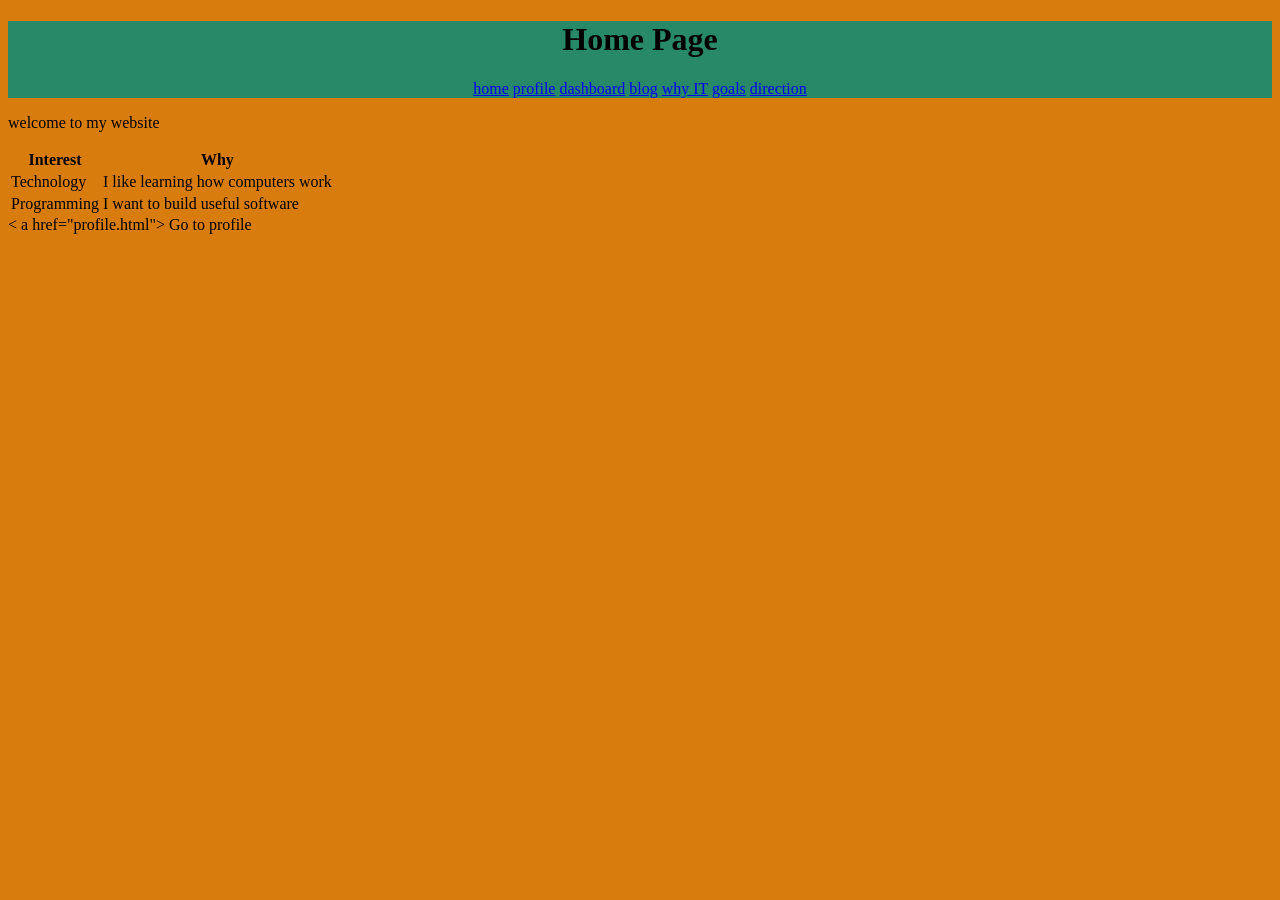
==== index.html @ 0f148d78 "initial portfolio" ====
<!DOCTYPE html>
<html lang="en">

<head>
    <meta charset="UTF-8">
    <title>Home</title>
    <link rel="stylesheet" href="css/style.css">
</head>

<body>
    <header>
    <h1>Home Page</h1>
    <nav>
        <a href="index.html">home</a>
        <a href="profile.html">profile</a>
        <a
    href="dashboard.html">dashboard</a>
         <a href="blog.html">blog</a>
         <a href="why-it.html">why IT</a>
         <a href="goals.html">goals</a>
         <a href="direction.html">direction</a>
         
         </nav>
        </header>
    <main>
      
    
    <p>
        welcome to my website
    </p>
    <table>
        <tr>
            <th>Interest</th>
            <th>Why</th>
        </tr>
    
        <tr>
            <td>Technology</td>
            <td>I like learning how computers work</td>
        </tr>
    
        <tr>
            <td>Programming</td>
            <td>I want to build useful software</td>
        </tr>
    </table>
    < a href="profile.html"> Go to profile</a>
    <img src='images/hz-university-of-applied-sciences-logo.png" alt="HZ UNIVERSITY LOGO">
    </main>
</body>

</html>
---- css/style.css ----
body{
    background-color: rgb(216, 125, 13);
}
header{
    background-color: rgb(39, 137, 104);
    text-align: center;
    padding: 20px 10;
}
hz-logo{ width: 70px;
    height: auto;
display: block;
margin-left: 0;
margin-right: auto;}
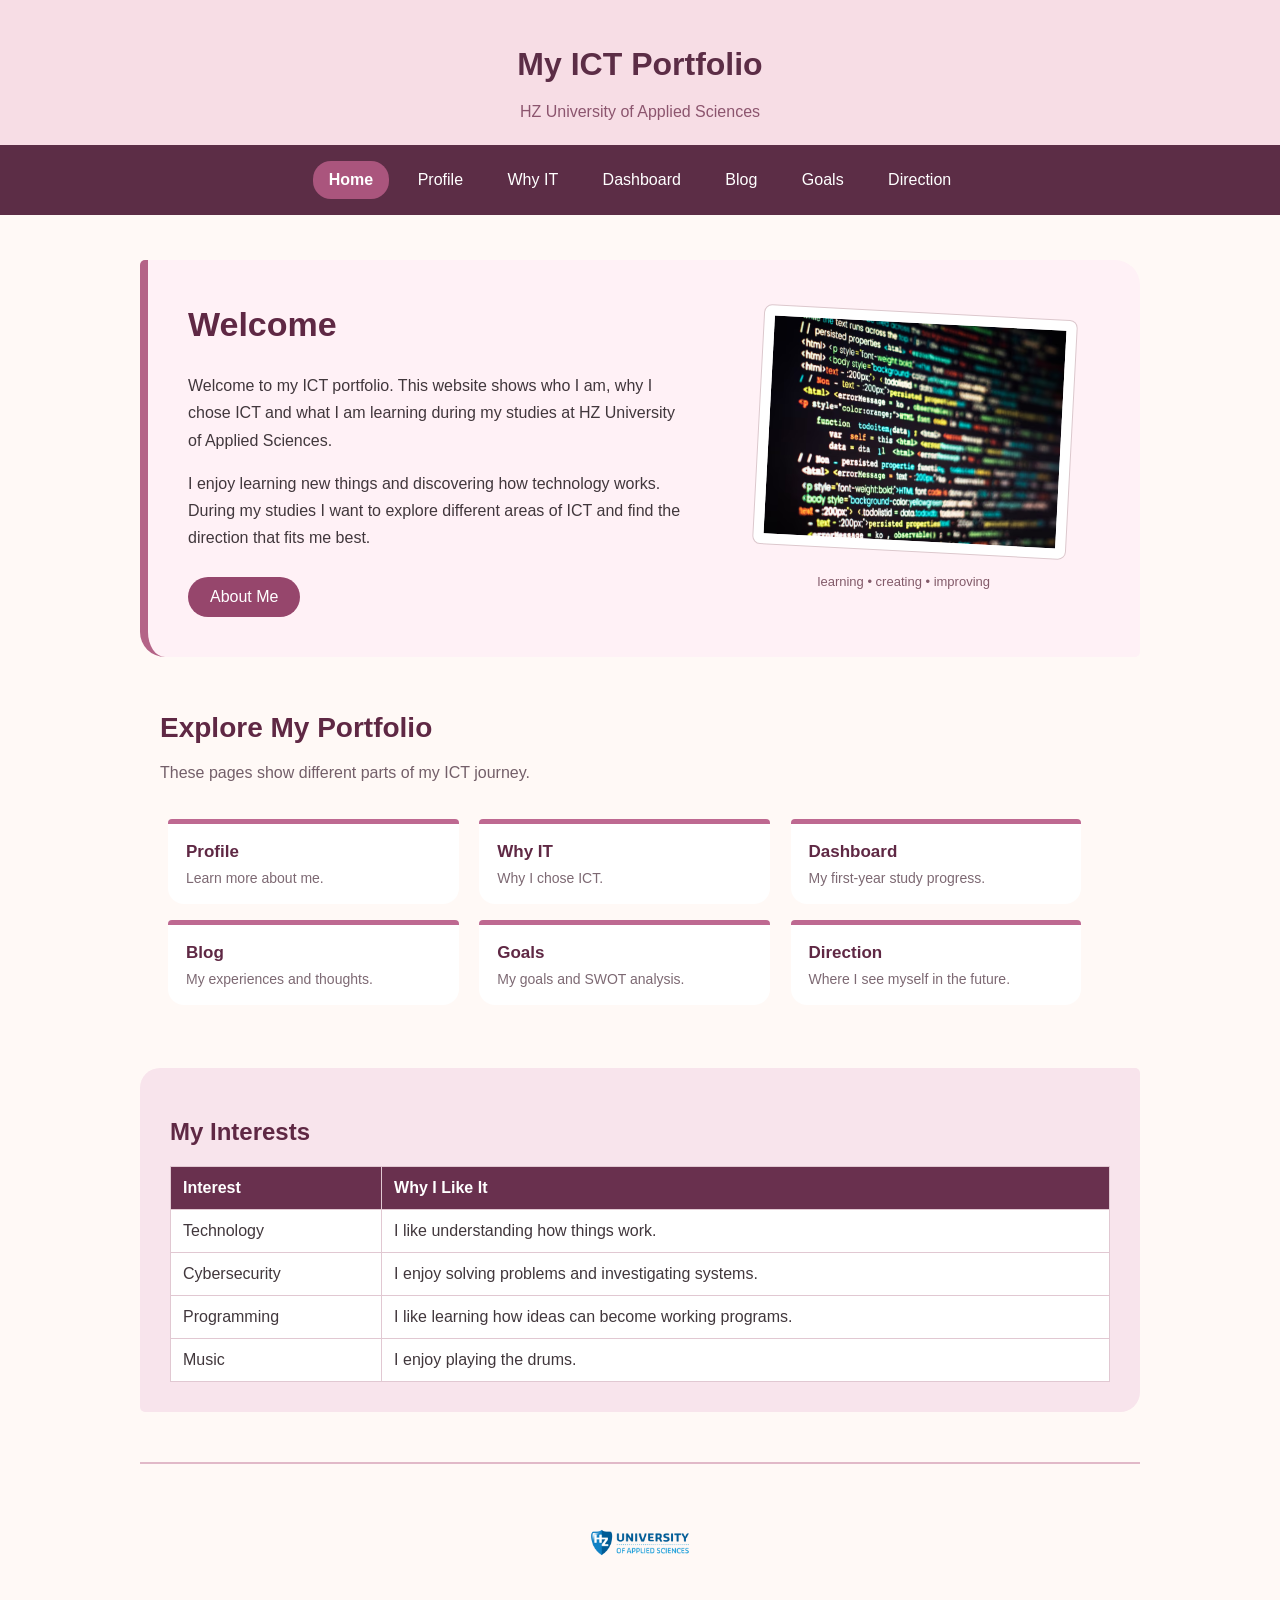
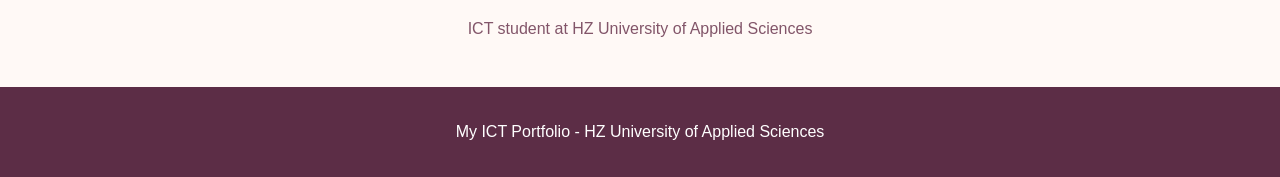
==== commit c5f016d7: "final portfolio" ====
--- a/index.html
+++ b/index.html
@@ -1,52 +1,151 @@
-<!DOCTYPE html>
+<!doctype html>
 <html lang="en">
+  <head>
+    <meta charset="UTF-8" />
+    <meta name="viewport" content="width=device-width, initial-scale=1.0" />
 
-<head>
-    <meta charset="UTF-8">
-    <title>Home</title>
-    <link rel="stylesheet" href="css/style.css">
-</head>
+    <title>Home - My ICT Portfolio</title>
 
-<body>
+    <meta
+      name="description"
+      content="My ICT portfolio about my interests, motivation and study journey at HZ University of Applied Sciences."
+    />
+
+    <link rel="stylesheet" href="css/style.css" />
+  </head>
+
+  <body>
     <header>
-    <h1>Home Page</h1>
-    <nav>
-        <a href="index.html">home</a>
-        <a href="profile.html">profile</a>
-        <a
-    href="dashboard.html">dashboard</a>
-         <a href="blog.html">blog</a>
-         <a href="why-it.html">why IT</a>
-         <a href="goals.html">goals</a>
-         <a href="direction.html">direction</a>
-         
-         </nav>
-        </header>
+      <h1>My ICT Portfolio</h1>
+
+      <p class="header-text">HZ University of Applied Sciences</p>
+
+      <nav>
+        <a href="index.html" class="active">Home</a>
+        <a href="profile.html">Profile</a>
+        <a href="why-it.html">Why IT</a>
+        <a href="dashboard.html">Dashboard</a>
+        <a href="blog.html">Blog</a>
+        <a href="goals.html">Goals</a>
+        <a href="direction.html">Direction</a>
+      </nav>
+    </header>
+
     <main>
-      
-    
-    <p>
-        welcome to my website
-    </p>
-    <table>
-        <tr>
+      <section class="home-intro">
+        <div class="intro-text">
+          <h2>Welcome</h2>
+
+          <p>
+            Welcome to my ICT portfolio. This website shows who I am, why I
+            chose ICT and what I am learning during my studies at HZ University
+            of Applied Sciences.
+          </p>
+
+          <p>
+            I enjoy learning new things and discovering how technology works.
+            During my studies I want to explore different areas of ICT and find
+            the direction that fits me best.
+          </p>
+
+          <a href="profile.html" class="home-button"> About Me </a>
+        </div>
+
+        <div class="intro-photo">
+          <img
+            src="images/computer.png"
+            alt="Computer and programming"
+            class="code-photo"
+          />
+
+          <p>learning • creating • improving</p>
+        </div>
+      </section>
+
+      <section class="explore-section">
+        <h2>Explore My Portfolio</h2>
+
+        <p class="explore-text">
+          These pages show different parts of my ICT journey.
+        </p>
+
+        <div class="portfolio-menu">
+          <a href="profile.html" class="portfolio-item">
+            <strong>Profile</strong>
+            <span>Learn more about me.</span>
+          </a>
+
+          <a href="why-it.html" class="portfolio-item">
+            <strong>Why IT</strong>
+            <span>Why I chose ICT.</span>
+          </a>
+
+          <a href="dashboard.html" class="portfolio-item">
+            <strong>Dashboard</strong>
+            <span>My first-year study progress.</span>
+          </a>
+
+          <a href="blog.html" class="portfolio-item">
+            <strong>Blog</strong>
+            <span>My experiences and thoughts.</span>
+          </a>
+
+          <a href="goals.html" class="portfolio-item">
+            <strong>Goals</strong>
+            <span>My goals and SWOT analysis.</span>
+          </a>
+
+          <a href="direction.html" class="portfolio-item">
+            <strong>Direction</strong>
+            <span>Where I see myself in the future.</span>
+          </a>
+        </div>
+      </section>
+
+      <section class="interest-section">
+        <h2>My Interests</h2>
+
+        <table>
+          <tr>
             <th>Interest</th>
-            <th>Why</th>
-        </tr>
-    
-        <tr>
+            <th>Why I Like It</th>
+          </tr>
+
+          <tr>
             <td>Technology</td>
-            <td>I like learning how computers work</td>
-        </tr>
-    
-        <tr>
+            <td>I like understanding how things work.</td>
+          </tr>
+
+          <tr>
+            <td>Cybersecurity</td>
+            <td>I enjoy solving problems and investigating systems.</td>
+          </tr>
+
+          <tr>
             <td>Programming</td>
-            <td>I want to build useful software</td>
-        </tr>
-    </table>
-    < a href="profile.html"> Go to profile</a>
-    <img src='images/hz-university-of-applied-sciences-logo.png" alt="HZ UNIVERSITY LOGO">
+            <td>I like learning how ideas can become working programs.</td>
+          </tr>
+
+          <tr>
+            <td>Music</td>
+            <td>I enjoy playing the drums.</td>
+          </tr>
+        </table>
+      </section>
+
+      <section class="hz-section">
+        <img
+          src="images/hz.png"
+          alt="HZ University of Applied Sciences logo"
+          class="hz-logo"
+        />
+
+        <p>ICT student at HZ University of Applied Sciences</p>
+      </section>
     </main>
-</body>
 
-</html>+    <footer>
+      <p>My ICT Portfolio - HZ University of Applied Sciences</p>
+    </footer>
+  </body>
+</html>
--- a/css/style.css
+++ b/css/style.css
@@ -1,13 +1,1031 @@
-body{
-    background-color: rgb(216, 125, 13);
-}
-header{
-    background-color: rgb(39, 137, 104);
-    text-align: center;
-    padding: 20px 10;
-}
-hz-logo{ width: 70px;
-    height: auto;
-display: block;
-margin-left: 0;
-margin-right: auto;}+body {
+  background-color: rgb(255, 249, 246);
+  font-family: Arial, sans-serif;
+  margin: 0;
+  color: rgb(65, 55, 60);
+}
+
+/* =========================================
+   HEADER
+   ========================================= */
+
+header {
+  background-color: rgb(247, 221, 229);
+  text-align: center;
+  padding-top: 25px;
+}
+
+header h1 {
+  color: rgb(92, 45, 70);
+  margin-bottom: 5px;
+  font-size: 32px;
+}
+
+.header-text {
+  color: rgb(140, 85, 110);
+  margin-bottom: 20px;
+}
+
+/* =========================================
+   NAVIGATION
+   ========================================= */
+
+nav {
+  background-color: rgb(92, 45, 70);
+  padding: 12px;
+  text-align: center;
+}
+
+nav a {
+  color: white;
+  text-decoration: none;
+  display: inline-block;
+  padding: 10px 16px;
+  margin: 4px;
+  border-radius: 18px;
+}
+
+nav a:hover {
+  background-color: rgb(190, 105, 145);
+}
+
+nav a:active {
+  background-color: rgb(65, 28, 48);
+}
+
+nav a.active {
+  background-color: rgb(170, 85, 125);
+  font-weight: bold;
+}
+
+/* =========================================
+   MAIN
+   ========================================= */
+
+main {
+  width: 85%;
+  max-width: 1000px;
+  margin: 45px auto;
+}
+
+article,
+section {
+  box-sizing: border-box;
+}
+
+/* =========================================
+   GENERAL
+   ========================================= */
+
+h2,
+h3 {
+  color: rgb(125, 55, 90);
+}
+
+p {
+  line-height: 1.6;
+}
+
+ul {
+  line-height: 1.8;
+}
+
+main a {
+  text-decoration: none;
+}
+
+/* =========================================
+   GENERAL TABLE
+   ========================================= */
+
+table {
+  width: 100%;
+  border-collapse: collapse;
+  background-color: white;
+  margin-top: 20px;
+}
+
+table th,
+table td {
+  padding: 12px;
+  border: 1px solid rgb(225, 200, 210);
+  text-align: left;
+}
+
+table th {
+  background-color: rgb(105, 48, 78);
+  color: white;
+}
+
+table tr:hover {
+  background-color: rgb(250, 228, 238);
+}
+
+/* =========================================
+   FOOTER
+   ========================================= */
+
+footer {
+  background-color: rgb(92, 45, 70);
+  color: white;
+  text-align: center;
+  padding: 16px;
+  margin-top: 40px;
+}
+
+/* =========================================
+   HOME PAGE
+   ========================================= */
+
+.home-intro {
+  background-color: rgb(255, 241, 246);
+  padding: 40px;
+  border-left: 8px solid rgb(180, 100, 135);
+  border-radius: 5px 25px 5px 25px;
+  margin-bottom: 55px;
+}
+
+.intro-text {
+  width: 55%;
+  display: inline-block;
+  vertical-align: middle;
+}
+
+.intro-text h2 {
+  font-size: 34px;
+  color: rgb(95, 40, 68);
+  margin-top: 5px;
+}
+
+.intro-text p {
+  line-height: 1.7;
+}
+
+.intro-photo {
+  width: 32%;
+  display: inline-block;
+  vertical-align: middle;
+  text-align: center;
+  margin-left: 7%;
+}
+
+.code-photo {
+  width: 100%;
+  background-color: white;
+  padding: 10px;
+  border: 1px solid rgb(220, 200, 205);
+  border-radius: 8px;
+  transform: rotate(3deg);
+}
+
+.intro-photo p {
+  color: rgb(130, 90, 105);
+  font-size: 13px;
+  margin-top: 15px;
+}
+
+.home-button {
+  display: inline-block;
+  background-color: rgb(150, 70, 108);
+  color: white;
+  padding: 11px 22px;
+  margin-top: 10px;
+  border-radius: 20px;
+}
+
+.home-button:hover {
+  background-color: rgb(92, 45, 70);
+  color: white;
+}
+
+/* HOME PORTFOLIO */
+
+.explore-section {
+  margin-bottom: 55px;
+  padding-left: 20px;
+}
+
+.explore-section h2 {
+  color: rgb(95, 40, 68);
+  font-size: 28px;
+  margin-bottom: 8px;
+}
+
+.explore-text {
+  color: rgb(115, 95, 105);
+}
+
+.portfolio-menu {
+  margin-top: 25px;
+}
+
+.portfolio-item {
+  width: 26%;
+  display: inline-block;
+  vertical-align: top;
+  background-color: white;
+  margin: 8px;
+  padding: 18px;
+  border-top: 5px solid rgb(190, 105, 145);
+  border-radius: 4px 4px 16px 16px;
+  color: rgb(95, 40, 68);
+}
+
+.portfolio-item strong {
+  display: block;
+  margin-bottom: 8px;
+  font-size: 17px;
+}
+
+.portfolio-item span {
+  display: block;
+  color: rgb(125, 105, 115);
+  font-size: 14px;
+}
+
+.portfolio-item:hover {
+  background-color: rgb(250, 224, 235);
+  border-top-color: rgb(92, 45, 70);
+}
+
+/* HOME INTERESTS */
+
+.interest-section {
+  background-color: rgb(248, 228, 236);
+  padding: 30px;
+  border-radius: 20px 5px 20px 5px;
+  margin-bottom: 50px;
+}
+
+.interest-section h2 {
+  color: rgb(95, 40, 68);
+}
+
+/* HZ LOGO */
+
+.hz-section {
+  text-align: center;
+  border-top: 2px solid rgb(225, 185, 200);
+  padding-top: 30px;
+}
+
+.hz-logo {
+  width: 130px;
+  margin-bottom: 5px;
+}
+
+.hz-section p {
+  color: rgb(130, 85, 105);
+}
+
+/* =========================================
+   PROFILE PAGE
+   ========================================= */
+
+.profile-top {
+  background-color: rgb(255, 239, 246);
+  padding: 35px;
+  border-left: 8px solid rgb(180, 100, 135);
+  border-radius: 5px 25px 5px 25px;
+  margin-bottom: 45px;
+}
+
+.about-me {
+  width: 55%;
+  display: inline-block;
+  vertical-align: middle;
+}
+
+.about-me h2 {
+  color: rgb(95, 40, 68);
+  font-size: 32px;
+  margin-top: 5px;
+}
+
+.hello-text {
+  color: rgb(185, 90, 135);
+  font-size: 15px;
+  font-weight: bold;
+}
+
+.tagline {
+  color: rgb(150, 70, 110);
+  font-size: 18px;
+  font-weight: bold;
+}
+
+/* PROFILE PHOTO */
+
+.photo-area {
+  width: 34%;
+  display: inline-block;
+  vertical-align: middle;
+  margin-left: 6%;
+  text-align: center;
+}
+
+.photo-card {
+  background-color: white;
+  padding: 12px;
+  border: 1px solid rgb(225, 200, 210);
+  transform: rotate(2deg);
+}
+
+.profile-photo {
+  width: 100%;
+  border: none;
+}
+
+.photo-card p {
+  color: rgb(135, 90, 110);
+  font-size: 13px;
+}
+
+/* GITHUB BUTTON */
+
+.github-button {
+  display: inline-block;
+  background-color: rgb(150, 70, 108);
+  color: white;
+  padding: 10px 22px;
+  margin-top: 10px;
+  border-radius: 20px;
+}
+
+.github-button:hover {
+  background-color: rgb(92, 45, 70);
+  color: white;
+}
+
+/* QUICK FACTS */
+
+.quick-facts {
+  margin-bottom: 45px;
+}
+
+.quick-facts h2 {
+  text-align: center;
+  color: rgb(95, 40, 68);
+}
+
+.fact {
+  width: 26%;
+  display: inline-block;
+  vertical-align: top;
+  background-color: white;
+  margin: 8px;
+  padding: 18px;
+  text-align: center;
+  border-bottom: 4px solid rgb(195, 105, 145);
+  border-radius: 15px;
+}
+
+.fact strong {
+  color: rgb(105, 45, 75);
+}
+
+.fact p {
+  color: rgb(125, 105, 115);
+}
+
+.fact:hover {
+  background-color: rgb(250, 225, 236);
+}
+
+/* LIKES */
+
+.likes-section {
+  background-color: rgb(250, 230, 239);
+  padding: 30px;
+  border-radius: 20px 5px 20px 5px;
+  margin-bottom: 45px;
+}
+
+.likes-section li {
+  margin: 8px 0;
+}
+
+/* USEFUL LINKS */
+
+.useful-links {
+  background-color: rgb(255, 246, 250);
+  padding: 30px;
+  border-radius: 5px 20px 5px 20px;
+}
+
+.useful-links a {
+  display: block;
+  background-color: white;
+  color: rgb(105, 45, 75);
+  padding: 12px;
+  margin: 9px 0;
+  border-left: 5px solid rgb(185, 95, 135);
+  border-radius: 5px;
+}
+
+.useful-links a:hover {
+  background-color: rgb(215, 145, 175);
+  color: white;
+}
+
+/* =========================================
+   WHY IT PAGE
+   ========================================= */
+
+.why-intro {
+  background-color: rgb(255, 239, 246);
+  padding: 35px;
+  border-left: 8px solid rgb(180, 100, 135);
+  border-radius: 5px 25px 5px 25px;
+  margin-bottom: 35px;
+}
+
+.why-intro h2 {
+  font-size: 32px;
+  color: rgb(95, 40, 68);
+}
+
+.why-small {
+  color: rgb(185, 90, 135);
+  font-size: 14px;
+  font-weight: bold;
+  letter-spacing: 2px;
+}
+
+.why-box {
+  width: 42%;
+  display: inline-block;
+  vertical-align: top;
+  background-color: white;
+  padding: 25px;
+  margin-right: 3%;
+  border-top: 5px solid rgb(190, 105, 145);
+  border-radius: 5px 5px 18px 18px;
+}
+
+.second-box {
+  background-color: rgb(250, 230, 239);
+}
+
+.why-goal {
+  background-color: rgb(248, 228, 236);
+  padding: 30px;
+  margin-top: 40px;
+  border-radius: 20px 5px 20px 5px;
+  text-align: center;
+}
+
+.why-button {
+  display: inline-block;
+  background-color: rgb(150, 70, 108);
+  color: white;
+  padding: 11px 22px;
+  border-radius: 20px;
+}
+
+.why-button:hover {
+  background-color: rgb(92, 45, 70);
+  color: white;
+}
+
+/* =========================================
+   BLOG PAGE
+   ========================================= */
+
+.personal-blog-intro {
+  background-color: rgb(255, 238, 246);
+  padding: 40px;
+  margin-bottom: 45px;
+  border-left: 8px solid rgb(165, 75, 120);
+  border-radius: 5px 25px 5px 25px;
+}
+
+.personal-blog-intro h2 {
+  color: rgb(95, 40, 68);
+  font-size: 32px;
+}
+
+.blog-note {
+  color: rgb(180, 90, 135);
+  font-size: 13px;
+  font-weight: bold;
+  letter-spacing: 2px;
+}
+
+.blog-quote {
+  background-color: white;
+  color: rgb(130, 60, 95);
+  padding: 15px;
+  border-left: 4px solid rgb(195, 105, 145);
+  font-style: italic;
+}
+
+.personal-post {
+  width: 78%;
+  background-color: white;
+  padding: 28px;
+  margin: 28px auto;
+  border-left: 6px solid rgb(190, 105, 145);
+  border-radius: 5px 20px 5px 20px;
+}
+
+.personal-post:hover {
+  background-color: rgb(255, 246, 250);
+}
+
+.soft-post {
+  background-color: rgb(250, 230, 239);
+}
+
+.cyber-post {
+  background-color: rgb(247, 222, 235);
+  border-left: 8px solid rgb(95, 40, 68);
+}
+
+.post-label {
+  color: rgb(180, 90, 130);
+  font-size: 12px;
+  font-weight: bold;
+  letter-spacing: 1px;
+}
+
+.blog-button {
+  display: inline-block;
+  background-color: rgb(150, 70, 108);
+  color: white;
+  padding: 10px 18px;
+  border-radius: 18px;
+}
+
+.blog-button:hover {
+  background-color: rgb(92, 45, 70);
+  color: white;
+}
+
+.blog-ending {
+  width: 70%;
+  background-color: rgb(255, 244, 249);
+  text-align: center;
+  padding: 30px;
+  margin: 50px auto 20px auto;
+  border-top: 3px solid rgb(190, 105, 145);
+  border-bottom: 3px solid rgb(190, 105, 145);
+}
+
+/* =========================================
+   GOALS PAGE
+   ========================================= */
+
+.goals-intro {
+  background-color: rgb(255, 239, 246);
+  padding: 35px;
+  border-left: 8px solid rgb(180, 100, 135);
+  border-radius: 5px 25px 5px 25px;
+  margin-bottom: 40px;
+}
+
+.goals-intro h2 {
+  font-size: 32px;
+  color: rgb(95, 40, 68);
+}
+
+.swot-section {
+  margin-bottom: 45px;
+}
+
+.swot-section h2 {
+  text-align: center;
+}
+
+.swot-box {
+  width: 42%;
+  display: inline-block;
+  vertical-align: top;
+  background-color: white;
+  margin: 10px;
+  padding: 22px;
+  border-radius: 12px;
+}
+
+.strength {
+  border-top: 5px solid rgb(180, 100, 135);
+}
+
+.weakness {
+  background-color: rgb(250, 230, 239);
+  border-top: 5px solid rgb(130, 60, 95);
+}
+
+.opportunity {
+  background-color: rgb(255, 246, 250);
+  border-top: 5px solid rgb(205, 135, 165);
+}
+
+.threat {
+  background-color: rgb(248, 226, 236);
+  border-top: 5px solid rgb(95, 40, 68);
+}
+
+.future-goal {
+  background-color: rgb(250, 230, 239);
+  padding: 30px;
+  text-align: center;
+  border-radius: 20px 5px 20px 5px;
+}
+
+/* =========================================
+   DIRECTION PAGE
+   ========================================= */
+
+.direction-intro {
+  background-color: rgb(255, 239, 246);
+  padding: 35px;
+  border-left: 8px solid rgb(180, 100, 135);
+  border-radius: 5px 25px 5px 25px;
+  margin-bottom: 35px;
+}
+
+.direction-intro h2 {
+  font-size: 32px;
+  color: rgb(95, 40, 68);
+}
+
+.direction-card {
+  width: 80%;
+  background-color: white;
+  padding: 25px;
+  margin: 25px auto;
+  border-left: 6px solid rgb(190, 105, 145);
+  border-radius: 5px 18px 5px 18px;
+}
+
+.direction-card:hover {
+  background-color: rgb(255, 246, 250);
+}
+
+.pink-direction {
+  background-color: rgb(250, 230, 239);
+  border-left-color: rgb(110, 45, 75);
+}
+
+.direction-end {
+  background-color: rgb(248, 228, 236);
+  padding: 30px;
+  margin-top: 40px;
+  text-align: center;
+  border-radius: 20px 5px 20px 5px;
+}
+
+/* =========================================
+   PROGRAMMING EXPERIENCE
+   ========================================= */
+
+.programming-intro {
+  background-color: rgb(255, 239, 246);
+  padding: 35px;
+  border-left: 8px solid rgb(180, 100, 135);
+  border-radius: 5px 25px 5px 25px;
+  margin-bottom: 40px;
+}
+
+.programming-intro h2 {
+  font-size: 32px;
+}
+
+.learning-section {
+  margin-bottom: 45px;
+}
+
+.learning-section h2 {
+  text-align: center;
+}
+
+.learning-box {
+  width: 26%;
+  display: inline-block;
+  vertical-align: top;
+  background-color: white;
+  padding: 20px;
+  margin: 8px;
+  border-top: 5px solid rgb(190, 105, 145);
+  border-radius: 5px 5px 15px 15px;
+}
+
+.learning-box:hover {
+  background-color: rgb(250, 225, 236);
+}
+
+.challenge-section {
+  background-color: rgb(250, 230, 239);
+  padding: 30px;
+  border-radius: 20px 5px 20px 5px;
+  margin-bottom: 40px;
+}
+
+.programming-goal {
+  background-color: white;
+  padding: 30px;
+  text-align: center;
+  border-top: 5px solid rgb(185, 95, 135);
+  border-radius: 5px 5px 18px 18px;
+}
+
+/* =========================================
+   ICT FIELD PAGE
+   ========================================= */
+
+.field-intro {
+  background-color: rgb(255, 239, 246);
+  padding: 35px;
+  border-left: 8px solid rgb(180, 100, 135);
+  border-radius: 5px 25px 5px 25px;
+  margin-bottom: 40px;
+}
+
+.field-intro h2 {
+  font-size: 32px;
+}
+
+.field-section {
+  margin-bottom: 45px;
+}
+
+.field-section h2 {
+  text-align: center;
+}
+
+.field-box {
+  width: 42%;
+  display: inline-block;
+  vertical-align: top;
+  background-color: white;
+  padding: 22px;
+  margin: 10px;
+  border-top: 5px solid rgb(190, 105, 145);
+  border-radius: 5px 5px 15px 15px;
+}
+
+.field-box:hover {
+  background-color: rgb(250, 225, 236);
+}
+
+.cyber-interest {
+  background-color: rgb(250, 230, 239);
+  padding: 30px;
+  border-left: 7px solid rgb(105, 45, 75);
+  border-radius: 20px 5px 20px 5px;
+  margin-bottom: 40px;
+}
+
+/* =========================================
+   BACK BUTTON
+   ========================================= */
+
+.back-button {
+  display: inline-block;
+  background-color: rgb(150, 70, 108);
+  color: white;
+  padding: 10px 20px;
+  border-radius: 20px;
+}
+
+.back-button:hover {
+  background-color: rgb(92, 45, 70);
+  color: white;
+}
+
+/* =========================================
+   DASHBOARD PAGE
+   ========================================= */
+
+/* STUDY PROGRESS */
+
+.study-progress {
+  width: 80%;
+  background-color: rgb(255, 239, 246);
+  padding: 30px;
+  margin: 0 auto 45px auto;
+  border-left: 8px solid rgb(180, 100, 135);
+  border-radius: 5px 25px 5px 25px;
+}
+
+/* PROGRESS TITLE */
+
+.progress-title {
+  text-align: center;
+  margin-bottom: 25px;
+}
+
+.progress-title h2 {
+  color: rgb(95, 40, 68);
+  margin: 0 0 6px 0;
+  font-size: 28px;
+}
+
+.progress-title p {
+  color: rgb(150, 80, 110);
+  margin: 0;
+  font-size: 14px;
+}
+
+/* PROGRESS BAR */
+
+.progress-bar {
+  width: 100%;
+  height: 24px;
+  background-color: rgb(230, 215, 222);
+  border-radius: 15px;
+  position: relative;
+  overflow: hidden;
+}
+
+.progress-fill {
+  width: 0%;
+  height: 100%;
+  background-color: rgb(180, 100, 135);
+  border-radius: 15px;
+}
+
+/* STUDY ADVICE BOUNDARY */
+
+.boundary-line {
+  position: absolute;
+  left: 75%;
+  top: 0;
+  width: 4px;
+  height: 100%;
+  background-color: rgb(92, 45, 70);
+}
+
+/* PROGRESS TEXT */
+
+.progress-info {
+  display: flex;
+  justify-content: space-between;
+  margin-top: 9px;
+  color: rgb(120, 85, 100);
+  font-size: 12px;
+}
+
+.boundary-text {
+  color: rgb(92, 45, 70);
+  font-weight: bold;
+}
+
+/* DASHBOARD TABLE */
+
+.dashboard-table {
+  background-color: white;
+  padding: 30px;
+  border-top: 5px solid rgb(190, 105, 145);
+  border-radius: 5px 5px 18px 18px;
+  margin-bottom: 40px;
+}
+
+.dashboard-table h2 {
+  text-align: center;
+  color: rgb(95, 40, 68);
+  margin-top: 0;
+  margin-bottom: 25px;
+}
+
+.dashboard-table table {
+  font-size: 14px;
+}
+
+.dashboard-table th {
+  background-color: rgb(95, 40, 68);
+  color: white;
+}
+
+.quarter-row td {
+  background-color: rgb(232, 190, 210);
+  color: rgb(85, 35, 60);
+  font-weight: bold;
+  text-align: center;
+}
+
+.not-completed td {
+  background-color: rgb(255, 251, 252);
+}
+
+.not-completed:hover td {
+  background-color: rgb(250, 235, 242);
+}
+
+.passed td {
+  background-color: rgb(230, 245, 233);
+}
+
+.failed td {
+  background-color: rgb(250, 228, 232);
+}
+
+/* =========================================
+   MOBILE
+   ========================================= */
+
+@media (max-width: 700px) {
+  main {
+    width: 92%;
+  }
+
+  nav a {
+    padding: 8px 12px;
+  }
+
+  /* HOME */
+
+  .intro-text {
+    width: 100%;
+  }
+
+  .intro-photo {
+    width: 70%;
+    margin: 30px 15% 0 15%;
+  }
+
+  .portfolio-item {
+    width: 85%;
+  }
+
+  /* PROFILE */
+
+  .about-me {
+    width: 100%;
+  }
+
+  .photo-area {
+    width: 70%;
+    margin: 30px 15% 0 15%;
+  }
+
+  .fact {
+    width: 85%;
+  }
+
+  /* WHY IT */
+
+  .why-box {
+    width: 90%;
+    margin-bottom: 20px;
+  }
+
+  /* BLOG */
+
+  .personal-post {
+    width: 90%;
+  }
+
+  .blog-ending {
+    width: 85%;
+  }
+
+  /* GOALS */
+
+  .swot-box {
+    width: 90%;
+  }
+
+  /* DIRECTION */
+
+  .direction-card {
+    width: 90%;
+  }
+
+  /* PROGRAMMING */
+
+  .learning-box {
+    width: 85%;
+  }
+
+  /* ICT FIELD */
+
+  .field-box {
+    width: 90%;
+  }
+
+  /* DASHBOARD */
+
+  .study-progress {
+    width: 90%;
+    padding: 25px;
+  }
+
+  .progress-title h2 {
+    font-size: 24px;
+  }
+
+  .progress-info {
+    font-size: 10px;
+  }
+
+  .dashboard-table {
+    overflow-x: auto;
+    padding: 15px;
+  }
+
+  .dashboard-table table {
+    min-width: 750px;
+  }
+}
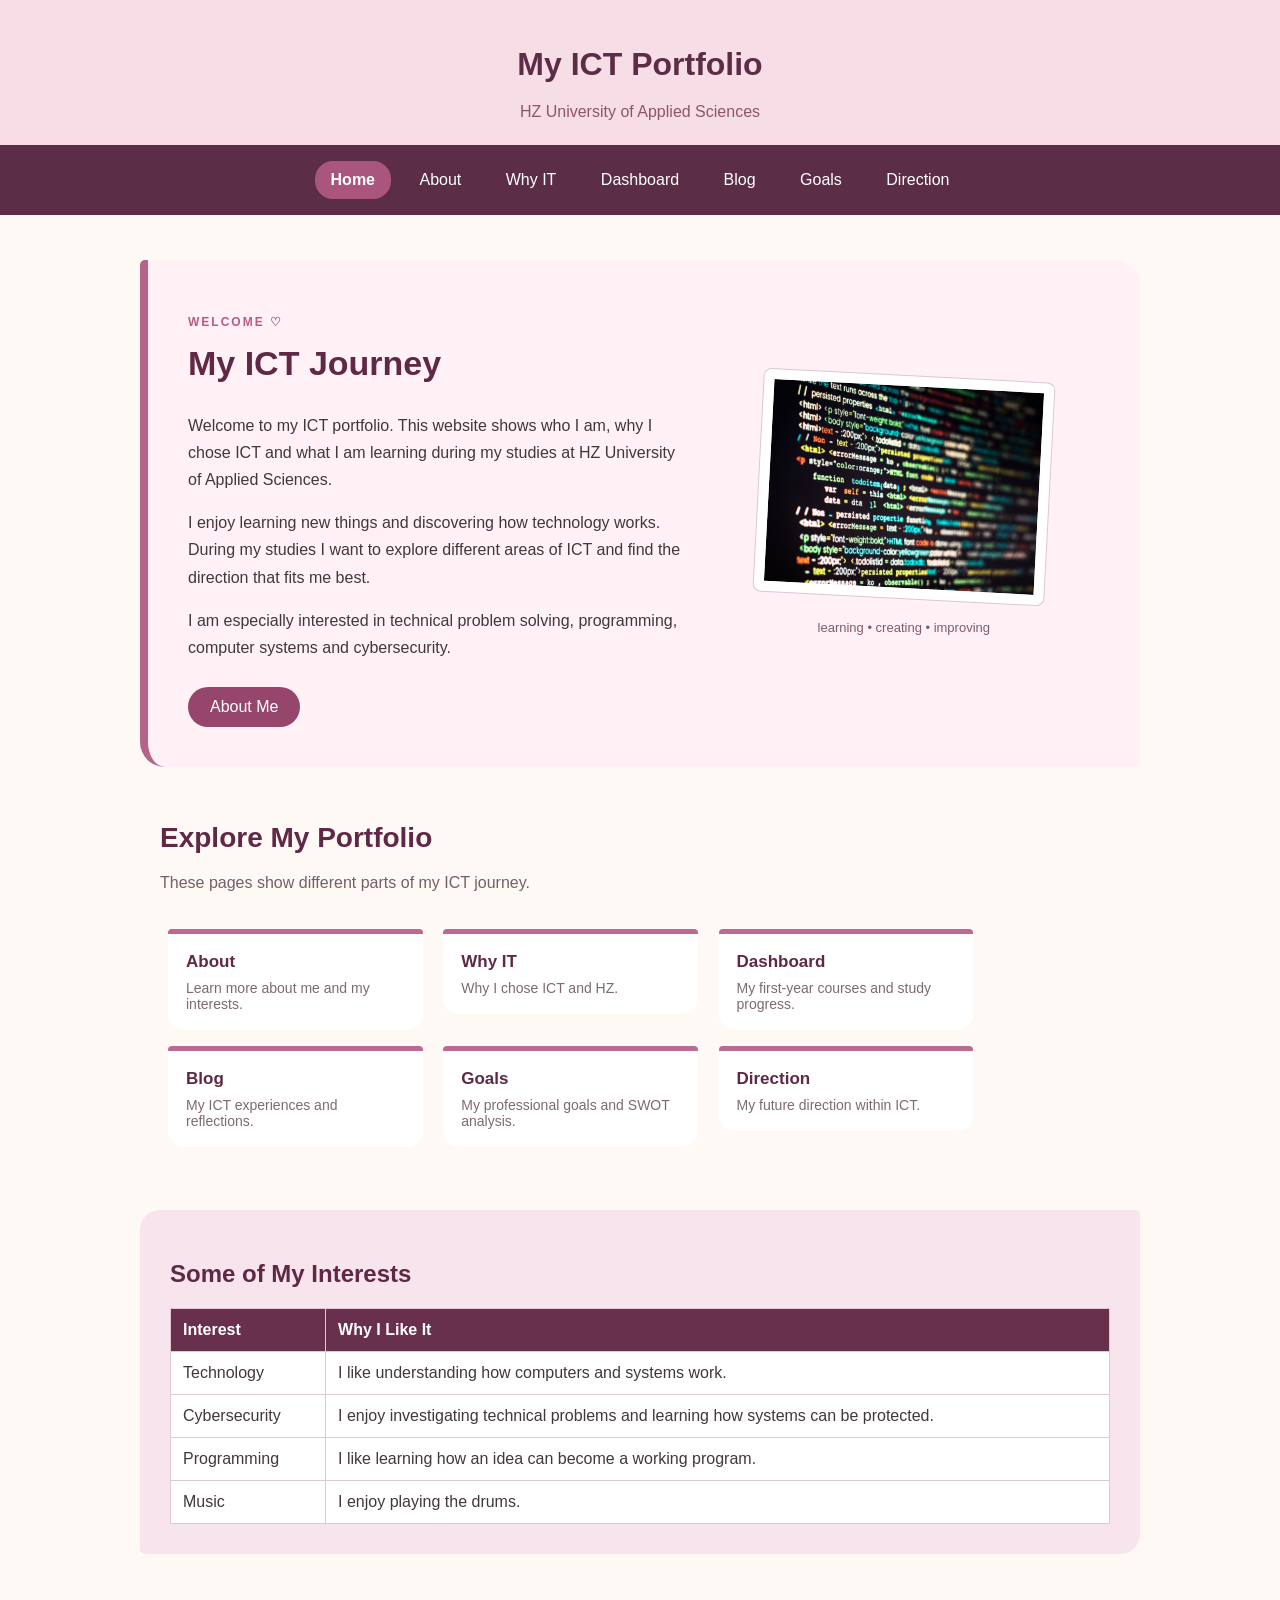
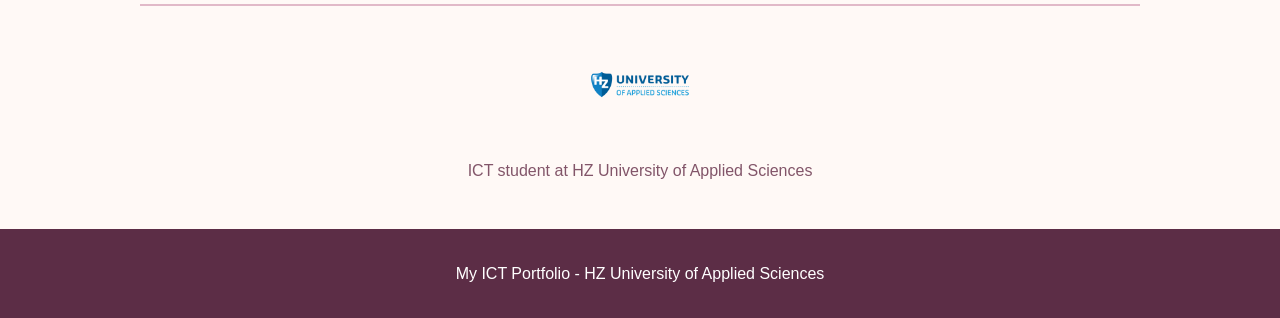
==== commit b07ae04e: "update about page and rubric content" ====
--- a/index.html
+++ b/index.html
@@ -2,13 +2,14 @@
 <html lang="en">
   <head>
     <meta charset="UTF-8" />
+
     <meta name="viewport" content="width=device-width, initial-scale=1.0" />
 
     <title>Home - My ICT Portfolio</title>
 
     <meta
       name="description"
-      content="My ICT portfolio about my interests, motivation and study journey at HZ University of Applied Sciences."
+      content="My ICT portfolio about my interests, motivation, goals and study journey at HZ University of Applied Sciences."
     />
 
     <link rel="stylesheet" href="css/style.css" />
@@ -21,20 +22,28 @@
       <p class="header-text">HZ University of Applied Sciences</p>
 
       <nav>
-        <a href="index.html" class="active">Home</a>
-        <a href="profile.html">Profile</a>
-        <a href="why-it.html">Why IT</a>
-        <a href="dashboard.html">Dashboard</a>
-        <a href="blog.html">Blog</a>
-        <a href="goals.html">Goals</a>
-        <a href="direction.html">Direction</a>
+        <a href="index.html" class="active" aria-current="page"> Home </a>
+
+        <a href="about.html"> About </a>
+
+        <a href="why-it.html"> Why IT </a>
+
+        <a href="dashboard.html"> Dashboard </a>
+
+        <a href="blog.html"> Blog </a>
+
+        <a href="goals.html"> Goals </a>
+
+        <a href="direction.html"> Direction </a>
       </nav>
     </header>
 
     <main>
       <section class="home-intro">
         <div class="intro-text">
-          <h2>Welcome</h2>
+          <p class="small-label">WELCOME ♡</p>
+
+          <h2>My ICT Journey</h2>
 
           <p>
             Welcome to my ICT portfolio. This website shows who I am, why I
@@ -48,13 +57,18 @@
             the direction that fits me best.
           </p>
 
-          <a href="profile.html" class="home-button"> About Me </a>
+          <p>
+            I am especially interested in technical problem solving,
+            programming, computer systems and cybersecurity.
+          </p>
+
+          <a href="about.html" class="home-button"> About Me </a>
         </div>
 
         <div class="intro-photo">
           <img
             src="images/computer.png"
-            alt="Computer and programming"
+            alt="Computer representing my interest in technology and programming"
             class="code-photo"
           />
 
@@ -70,66 +84,73 @@
         </p>
 
         <div class="portfolio-menu">
-          <a href="profile.html" class="portfolio-item">
-            <strong>Profile</strong>
-            <span>Learn more about me.</span>
+          <a href="about.html" class="portfolio-item">
+            <strong>About</strong>
+            <span>Learn more about me and my interests.</span>
           </a>
 
           <a href="why-it.html" class="portfolio-item">
             <strong>Why IT</strong>
-            <span>Why I chose ICT.</span>
+            <span>Why I chose ICT and HZ.</span>
           </a>
 
           <a href="dashboard.html" class="portfolio-item">
             <strong>Dashboard</strong>
-            <span>My first-year study progress.</span>
+            <span>My first-year courses and study progress.</span>
           </a>
 
           <a href="blog.html" class="portfolio-item">
             <strong>Blog</strong>
-            <span>My experiences and thoughts.</span>
+            <span>My ICT experiences and reflections.</span>
           </a>
 
           <a href="goals.html" class="portfolio-item">
             <strong>Goals</strong>
-            <span>My goals and SWOT analysis.</span>
+            <span>My professional goals and SWOT analysis.</span>
           </a>
 
           <a href="direction.html" class="portfolio-item">
             <strong>Direction</strong>
-            <span>Where I see myself in the future.</span>
+            <span>My future direction within ICT.</span>
           </a>
         </div>
       </section>
 
       <section class="interest-section">
-        <h2>My Interests</h2>
+        <h2>Some of My Interests</h2>
 
         <table>
-          <tr>
-            <th>Interest</th>
-            <th>Why I Like It</th>
-          </tr>
+          <thead>
+            <tr>
+              <th>Interest</th>
+              <th>Why I Like It</th>
+            </tr>
+          </thead>
 
-          <tr>
-            <td>Technology</td>
-            <td>I like understanding how things work.</td>
-          </tr>
+          <tbody>
+            <tr>
+              <td>Technology</td>
+              <td>I like understanding how computers and systems work.</td>
+            </tr>
 
-          <tr>
-            <td>Cybersecurity</td>
-            <td>I enjoy solving problems and investigating systems.</td>
-          </tr>
+            <tr>
+              <td>Cybersecurity</td>
+              <td>
+                I enjoy investigating technical problems and learning how
+                systems can be protected.
+              </td>
+            </tr>
 
-          <tr>
-            <td>Programming</td>
-            <td>I like learning how ideas can become working programs.</td>
-          </tr>
+            <tr>
+              <td>Programming</td>
+              <td>I like learning how an idea can become a working program.</td>
+            </tr>
 
-          <tr>
-            <td>Music</td>
-            <td>I enjoy playing the drums.</td>
-          </tr>
+            <tr>
+              <td>Music</td>
+              <td>I enjoy playing the drums.</td>
+            </tr>
+          </tbody>
         </table>
       </section>
 
--- a/css/style.css
+++ b/css/style.css
@@ -69,7 +69,8 @@
 }
 
 article,
-section {
+section,
+aside {
   box-sizing: border-box;
 }
 
@@ -92,6 +93,13 @@
 
 main a {
   text-decoration: none;
+}
+
+.small-label {
+  color: rgb(185, 90, 135);
+  font-size: 12px;
+  font-weight: bold;
+  letter-spacing: 2px;
 }
 
 /* =========================================
@@ -134,7 +142,7 @@
 }
 
 /* =========================================
-   HOME PAGE
+   HOME
    ========================================= */
 
 .home-intro {
@@ -176,6 +184,7 @@
   border: 1px solid rgb(220, 200, 205);
   border-radius: 8px;
   transform: rotate(3deg);
+  box-sizing: border-box;
 }
 
 .intro-photo p {
@@ -195,10 +204,11 @@
 
 .home-button:hover {
   background-color: rgb(92, 45, 70);
-  color: white;
-}
-
-/* HOME PORTFOLIO */
+}
+
+/* =========================================
+   HOME - PORTFOLIO
+   ========================================= */
 
 .explore-section {
   margin-bottom: 55px;
@@ -229,6 +239,7 @@
   border-top: 5px solid rgb(190, 105, 145);
   border-radius: 4px 4px 16px 16px;
   color: rgb(95, 40, 68);
+  box-sizing: border-box;
 }
 
 .portfolio-item strong {
@@ -248,7 +259,9 @@
   border-top-color: rgb(92, 45, 70);
 }
 
-/* HOME INTERESTS */
+/* =========================================
+   HOME - INTERESTS
+   ========================================= */
 
 .interest-section {
   background-color: rgb(248, 228, 236);
@@ -261,7 +274,9 @@
   color: rgb(95, 40, 68);
 }
 
-/* HZ LOGO */
+/* =========================================
+   HOME - HZ
+   ========================================= */
 
 .hz-section {
   text-align: center;
@@ -279,7 +294,7 @@
 }
 
 /* =========================================
-   PROFILE PAGE
+   ABOUT
    ========================================= */
 
 .profile-top {
@@ -314,8 +329,6 @@
   font-weight: bold;
 }
 
-/* PROFILE PHOTO */
-
 .photo-area {
   width: 34%;
   display: inline-block;
@@ -339,9 +352,8 @@
 .photo-card p {
   color: rgb(135, 90, 110);
   font-size: 13px;
-}
-
-/* GITHUB BUTTON */
+  margin-bottom: 5px;
+}
 
 .github-button {
   display: inline-block;
@@ -354,63 +366,131 @@
 
 .github-button:hover {
   background-color: rgb(92, 45, 70);
-  color: white;
-}
-
-/* QUICK FACTS */
-
-.quick-facts {
+}
+
+/* =========================================
+   THEATRE
+   ========================================= */
+
+.theatre-section {
+  background-color: rgb(250, 230, 239);
+  padding: 30px;
   margin-bottom: 45px;
-}
-
-.quick-facts h2 {
-  text-align: center;
+  border-radius: 20px 5px 20px 5px;
+}
+
+.theatre-photo {
+  width: 48%;
+  display: inline-block;
+  vertical-align: middle;
+}
+
+.theatre-photo img {
+  width: 100%;
+  display: block;
+  border-radius: 8px;
+}
+
+.theatre-text {
+  width: 43%;
+  display: inline-block;
+  vertical-align: middle;
+  margin-left: 5%;
+}
+
+.theatre-small {
+  color: rgb(185, 90, 135);
+  font-size: 12px;
+  font-weight: bold;
+  letter-spacing: 1px;
+}
+
+.theatre-text h2 {
   color: rgb(95, 40, 68);
-}
-
-.fact {
-  width: 26%;
-  display: inline-block;
-  vertical-align: top;
-  background-color: white;
-  margin: 8px;
-  padding: 18px;
-  text-align: center;
-  border-bottom: 4px solid rgb(195, 105, 145);
-  border-radius: 15px;
-}
-
-.fact strong {
+  font-size: 30px;
+}
+
+.theatre-details {
+  padding-left: 20px;
+}
+
+/* =========================================
+   BAKING
+   ========================================= */
+
+.baking-section {
+  background-color: rgb(255, 244, 238);
+  padding: 35px;
+  margin-bottom: 45px;
+  border-right: 8px solid rgb(190, 105, 145);
+  border-radius: 25px 5px 25px 5px;
+}
+
+.baking-text {
+  width: 45%;
+  display: inline-block;
+  vertical-align: middle;
+  margin-right: 6%;
+}
+
+.baking-small {
+  color: rgb(185, 90, 135);
+  font-size: 12px;
+  font-weight: bold;
+  letter-spacing: 1px;
+}
+
+.baking-text h2 {
+  color: rgb(95, 40, 68);
+  font-size: 30px;
+}
+
+.baking-note {
+  display: inline-block;
+  background-color: rgb(247, 221, 229);
   color: rgb(105, 45, 75);
-}
-
-.fact p {
-  color: rgb(125, 105, 115);
-}
-
-.fact:hover {
-  background-color: rgb(250, 225, 236);
-}
-
-/* LIKES */
-
-.likes-section {
-  background-color: rgb(250, 230, 239);
-  padding: 30px;
-  border-radius: 20px 5px 20px 5px;
-  margin-bottom: 45px;
-}
-
-.likes-section li {
-  margin: 8px 0;
-}
-
-/* USEFUL LINKS */
+  padding: 9px 15px;
+  margin-top: 8px;
+  border-radius: 18px;
+  font-size: 13px;
+  font-weight: bold;
+}
+
+.baking-photo {
+  width: 43%;
+  display: inline-block;
+  vertical-align: middle;
+  text-align: center;
+  background-color: white;
+  padding: 10px;
+  border: 1px solid rgb(225, 200, 210);
+  transform: rotate(2deg);
+  box-sizing: border-box;
+}
+
+.baking-photo img {
+  width: 100%;
+  display: block;
+}
+
+.baking-photo p {
+  color: rgb(135, 90, 110);
+  font-size: 13px;
+}
+
+/* =========================================
+   EXTERNAL LINKS
+   ========================================= */
 
 .useful-links {
   background-color: rgb(255, 246, 250);
   padding: 30px;
   border-radius: 5px 20px 5px 20px;
+  border-left: 6px solid rgb(185, 95, 135);
+}
+
+.useful-links h2 {
+  color: rgb(95, 40, 68);
 }
 
 .useful-links a {
@@ -429,7 +509,7 @@
 }
 
 /* =========================================
-   WHY IT PAGE
+   WHY IT
    ========================================= */
 
 .why-intro {
@@ -441,8 +521,8 @@
 }
 
 .why-intro h2 {
+  color: rgb(95, 40, 68);
   font-size: 32px;
-  color: rgb(95, 40, 68);
 }
 
 .why-small {
@@ -452,19 +532,39 @@
   letter-spacing: 2px;
 }
 
+.why-cards {
+  margin-bottom: 30px;
+}
+
 .why-box {
-  width: 42%;
+  width: 46%;
   display: inline-block;
   vertical-align: top;
   background-color: white;
   padding: 25px;
-  margin-right: 3%;
+  margin: 1%;
   border-top: 5px solid rgb(190, 105, 145);
   border-radius: 5px 5px 18px 18px;
+  box-sizing: border-box;
 }
 
 .second-box {
   background-color: rgb(250, 230, 239);
+}
+
+.why-hz {
+  background-color: white;
+  padding: 30px;
+  margin-top: 40px;
+  border-left: 7px solid rgb(190, 105, 145);
+  border-radius: 5px 20px 5px 20px;
+}
+
+.long-term-section {
+  background-color: rgb(250, 230, 239);
+  padding: 30px;
+  margin-top: 30px;
+  border-radius: 20px 5px 20px 5px;
 }
 
 .why-goal {
@@ -480,16 +580,16 @@
   background-color: rgb(150, 70, 108);
   color: white;
   padding: 11px 22px;
+  margin-top: 10px;
   border-radius: 20px;
 }
 
 .why-button:hover {
   background-color: rgb(92, 45, 70);
-  color: white;
-}
-
-/* =========================================
-   BLOG PAGE
+}
+
+/* =========================================
+   BLOG
    ========================================= */
 
 .personal-blog-intro {
@@ -500,11 +600,6 @@
   border-radius: 5px 25px 5px 25px;
 }
 
-.personal-blog-intro h2 {
-  color: rgb(95, 40, 68);
-  font-size: 32px;
-}
-
 .blog-note {
   color: rgb(180, 90, 135);
   font-size: 13px;
@@ -516,6 +611,7 @@
   background-color: white;
   color: rgb(130, 60, 95);
   padding: 15px;
+  margin-top: 25px;
   border-left: 4px solid rgb(195, 105, 145);
   font-style: italic;
 }
@@ -554,12 +650,12 @@
   background-color: rgb(150, 70, 108);
   color: white;
   padding: 10px 18px;
+  margin-top: 10px;
   border-radius: 18px;
 }
 
 .blog-button:hover {
   background-color: rgb(92, 45, 70);
-  color: white;
 }
 
 .blog-ending {
@@ -573,7 +669,7 @@
 }
 
 /* =========================================
-   GOALS PAGE
+   GOALS / SWOT
    ========================================= */
 
 .goals-intro {
@@ -584,11 +680,6 @@
   margin-bottom: 40px;
 }
 
-.goals-intro h2 {
-  font-size: 32px;
-  color: rgb(95, 40, 68);
-}
-
 .swot-section {
   margin-bottom: 45px;
 }
@@ -598,13 +689,14 @@
 }
 
 .swot-box {
-  width: 42%;
+  width: 46%;
   display: inline-block;
   vertical-align: top;
   background-color: white;
-  margin: 10px;
+  margin: 1%;
   padding: 22px;
   border-radius: 12px;
+  box-sizing: border-box;
 }
 
 .strength {
@@ -626,6 +718,42 @@
   border-top: 5px solid rgb(95, 40, 68);
 }
 
+/* =========================================
+   STUDY SUCCESS
+   ========================================= */
+
+.study-success-section {
+  background-color: rgb(255, 244, 248);
+  padding: 30px;
+  margin: 40px 0;
+  border-left: 7px solid rgb(180, 100, 135);
+  border-radius: 5px 20px 5px 20px;
+}
+
+.study-success-section > h2,
+.study-success-section > p {
+  text-align: center;
+}
+
+.success-box {
+  background-color: white;
+  padding: 22px;
+  margin: 18px 0;
+  border-left: 5px solid rgb(190, 105, 145);
+  border-radius: 5px 15px 5px 15px;
+}
+
+.success-box:hover {
+  background-color: rgb(255, 249, 251);
+}
+
+.goals-connection {
+  background-color: rgb(250, 230, 239);
+  padding: 30px;
+  margin: 35px 0;
+  border-radius: 20px 5px 20px 5px;
+}
+
 .future-goal {
   background-color: rgb(250, 230, 239);
   padding: 30px;
@@ -634,7 +762,7 @@
 }
 
 /* =========================================
-   DIRECTION PAGE
+   DIRECTION
    ========================================= */
 
 .direction-intro {
@@ -645,11 +773,6 @@
   margin-bottom: 35px;
 }
 
-.direction-intro h2 {
-  font-size: 32px;
-  color: rgb(95, 40, 68);
-}
-
 .direction-card {
   width: 80%;
   background-color: white;
@@ -677,7 +800,7 @@
 }
 
 /* =========================================
-   PROGRAMMING EXPERIENCE
+   PROGRAMMING
    ========================================= */
 
 .programming-intro {
@@ -688,20 +811,13 @@
   margin-bottom: 40px;
 }
 
-.programming-intro h2 {
-  font-size: 32px;
-}
-
 .learning-section {
   margin-bottom: 45px;
-}
-
-.learning-section h2 {
   text-align: center;
 }
 
 .learning-box {
-  width: 26%;
+  width: 29%;
   display: inline-block;
   vertical-align: top;
   background-color: white;
@@ -709,6 +825,8 @@
   margin: 8px;
   border-top: 5px solid rgb(190, 105, 145);
   border-radius: 5px 5px 15px 15px;
+  box-sizing: border-box;
+  text-align: left;
 }
 
 .learning-box:hover {
@@ -731,7 +849,7 @@
 }
 
 /* =========================================
-   ICT FIELD PAGE
+   ICT FIELD
    ========================================= */
 
 .field-intro {
@@ -742,20 +860,13 @@
   margin-bottom: 40px;
 }
 
-.field-intro h2 {
-  font-size: 32px;
-}
-
 .field-section {
   margin-bottom: 45px;
-}
-
-.field-section h2 {
   text-align: center;
 }
 
 .field-box {
-  width: 42%;
+  width: 46%;
   display: inline-block;
   vertical-align: top;
   background-color: white;
@@ -763,6 +874,8 @@
   margin: 10px;
   border-top: 5px solid rgb(190, 105, 145);
   border-radius: 5px 5px 15px 15px;
+  box-sizing: border-box;
+  text-align: left;
 }
 
 .field-box:hover {
@@ -778,7 +891,7 @@
 }
 
 /* =========================================
-   BACK BUTTON
+   BUTTON
    ========================================= */
 
 .back-button {
@@ -786,49 +899,47 @@
   background-color: rgb(150, 70, 108);
   color: white;
   padding: 10px 20px;
+  margin-top: 10px;
   border-radius: 20px;
 }
 
 .back-button:hover {
   background-color: rgb(92, 45, 70);
-  color: white;
-}
-
-/* =========================================
-   DASHBOARD PAGE
-   ========================================= */
-
-/* STUDY PROGRESS */
+}
+
+/* =========================================
+   DASHBOARD
+   ========================================= */
+
+.dashboard-intro {
+  background-color: rgb(255, 239, 246);
+  padding: 35px;
+  margin-bottom: 40px;
+  border-left: 8px solid rgb(180, 100, 135);
+  border-radius: 5px 25px 5px 25px;
+}
+
+.dashboard-small {
+  color: rgb(185, 90, 135);
+  font-size: 12px;
+  font-weight: bold;
+  letter-spacing: 2px;
+}
 
 .study-progress {
   width: 80%;
-  background-color: rgb(255, 239, 246);
-  padding: 30px;
-  margin: 0 auto 45px auto;
-  border-left: 8px solid rgb(180, 100, 135);
-  border-radius: 5px 25px 5px 25px;
-}
-
-/* PROGRESS TITLE */
+  background-color: rgb(255, 244, 248);
+  padding: 30px;
+  margin: 0 auto 40px auto;
+  border-top: 5px solid rgb(190, 105, 145);
+  border-radius: 5px 5px 20px 20px;
+  box-sizing: border-box;
+}
 
 .progress-title {
   text-align: center;
   margin-bottom: 25px;
 }
-
-.progress-title h2 {
-  color: rgb(95, 40, 68);
-  margin: 0 0 6px 0;
-  font-size: 28px;
-}
-
-.progress-title p {
-  color: rgb(150, 80, 110);
-  margin: 0;
-  font-size: 14px;
-}
-
-/* PROGRESS BAR */
 
 .progress-bar {
   width: 100%;
@@ -843,10 +954,7 @@
   width: 0%;
   height: 100%;
   background-color: rgb(180, 100, 135);
-  border-radius: 15px;
-}
-
-/* STUDY ADVICE BOUNDARY */
+}
 
 .boundary-line {
   position: absolute;
@@ -857,12 +965,10 @@
   background-color: rgb(92, 45, 70);
 }
 
-/* PROGRESS TEXT */
-
 .progress-info {
   display: flex;
   justify-content: space-between;
-  margin-top: 9px;
+  margin-top: 10px;
   color: rgb(120, 85, 100);
   font-size: 12px;
 }
@@ -872,30 +978,57 @@
   font-weight: bold;
 }
 
-/* DASHBOARD TABLE */
+.dashboard-status {
+  background-color: rgb(250, 230, 239);
+  padding: 25px;
+  margin-bottom: 40px;
+  text-align: center;
+  border-radius: 20px 5px 20px 5px;
+}
+
+.status-list {
+  margin-top: 18px;
+}
+
+.status-item {
+  display: inline-block;
+  padding: 9px 17px;
+  margin: 5px;
+  border-radius: 18px;
+  font-size: 13px;
+  font-weight: bold;
+}
+
+.status-not-completed {
+  background-color: rgb(235, 230, 232);
+  color: rgb(95, 85, 90);
+}
+
+.status-passed {
+  background-color: rgb(220, 240, 225);
+  color: rgb(55, 105, 65);
+}
+
+.status-failed {
+  background-color: rgb(250, 220, 225);
+  color: rgb(150, 60, 75);
+}
 
 .dashboard-table {
   background-color: white;
   padding: 30px;
+  margin-bottom: 40px;
   border-top: 5px solid rgb(190, 105, 145);
   border-radius: 5px 5px 18px 18px;
-  margin-bottom: 40px;
+  overflow-x: auto;
 }
 
 .dashboard-table h2 {
   text-align: center;
-  color: rgb(95, 40, 68);
-  margin-top: 0;
-  margin-bottom: 25px;
 }
 
 .dashboard-table table {
   font-size: 14px;
-}
-
-.dashboard-table th {
-  background-color: rgb(95, 40, 68);
-  color: white;
 }
 
 .quarter-row td {
@@ -905,6 +1038,13 @@
   text-align: center;
 }
 
+.course-code {
+  display: block;
+  color: rgb(145, 105, 120);
+  font-size: 11px;
+  margin-top: 4px;
+}
+
 .not-completed td {
   background-color: rgb(255, 251, 252);
 }
@@ -919,6 +1059,12 @@
 
 .failed td {
   background-color: rgb(250, 228, 232);
+}
+
+.total-row td {
+  background-color: rgb(95, 40, 68);
+  color: white;
+  font-weight: bold;
 }
 
 /* =========================================
@@ -934,8 +1080,6 @@
     padding: 8px 12px;
   }
 
-  /* HOME */
-
   .intro-text {
     width: 100%;
   }
@@ -946,10 +1090,9 @@
   }
 
   .portfolio-item {
-    width: 85%;
-  }
-
-  /* PROFILE */
+    width: 90%;
+    margin: 8px 0;
+  }
 
   .about-me {
     width: 100%;
@@ -960,72 +1103,73 @@
     margin: 30px 15% 0 15%;
   }
 
-  .fact {
-    width: 85%;
-  }
-
-  /* WHY IT */
+  .theatre-photo,
+  .theatre-text {
+    width: 100%;
+  }
+
+  .theatre-text {
+    margin-left: 0;
+    margin-top: 25px;
+  }
+
+  .baking-text,
+  .baking-photo {
+    width: 100%;
+  }
+
+  .baking-photo {
+    margin-top: 25px;
+  }
 
   .why-box {
+    width: 96%;
+  }
+
+  .swot-box {
+    width: 96%;
+  }
+
+  .direction-card {
+    width: 95%;
+  }
+
+  .learning-box {
     width: 90%;
-    margin-bottom: 20px;
-  }
-
-  /* BLOG */
+  }
+
+  .field-box {
+    width: 95%;
+  }
 
   .personal-post {
     width: 90%;
   }
 
   .blog-ending {
-    width: 85%;
-  }
-
-  /* GOALS */
-
-  .swot-box {
     width: 90%;
   }
 
-  /* DIRECTION */
-
-  .direction-card {
-    width: 90%;
-  }
-
-  /* PROGRAMMING */
-
-  .learning-box {
-    width: 85%;
-  }
-
-  /* ICT FIELD */
-
-  .field-box {
-    width: 90%;
-  }
-
-  /* DASHBOARD */
-
   .study-progress {
-    width: 90%;
-    padding: 25px;
-  }
-
-  .progress-title h2 {
-    font-size: 24px;
+    width: 100%;
+    padding: 22px;
   }
 
   .progress-info {
     font-size: 10px;
   }
 
+  .status-item {
+    display: block;
+    width: 160px;
+    margin: 8px auto;
+  }
+
   .dashboard-table {
-    overflow-x: auto;
     padding: 15px;
   }
 
   .dashboard-table table {
-    min-width: 750px;
-  }
-}
+    min-width: 850px;
+  }
+}
